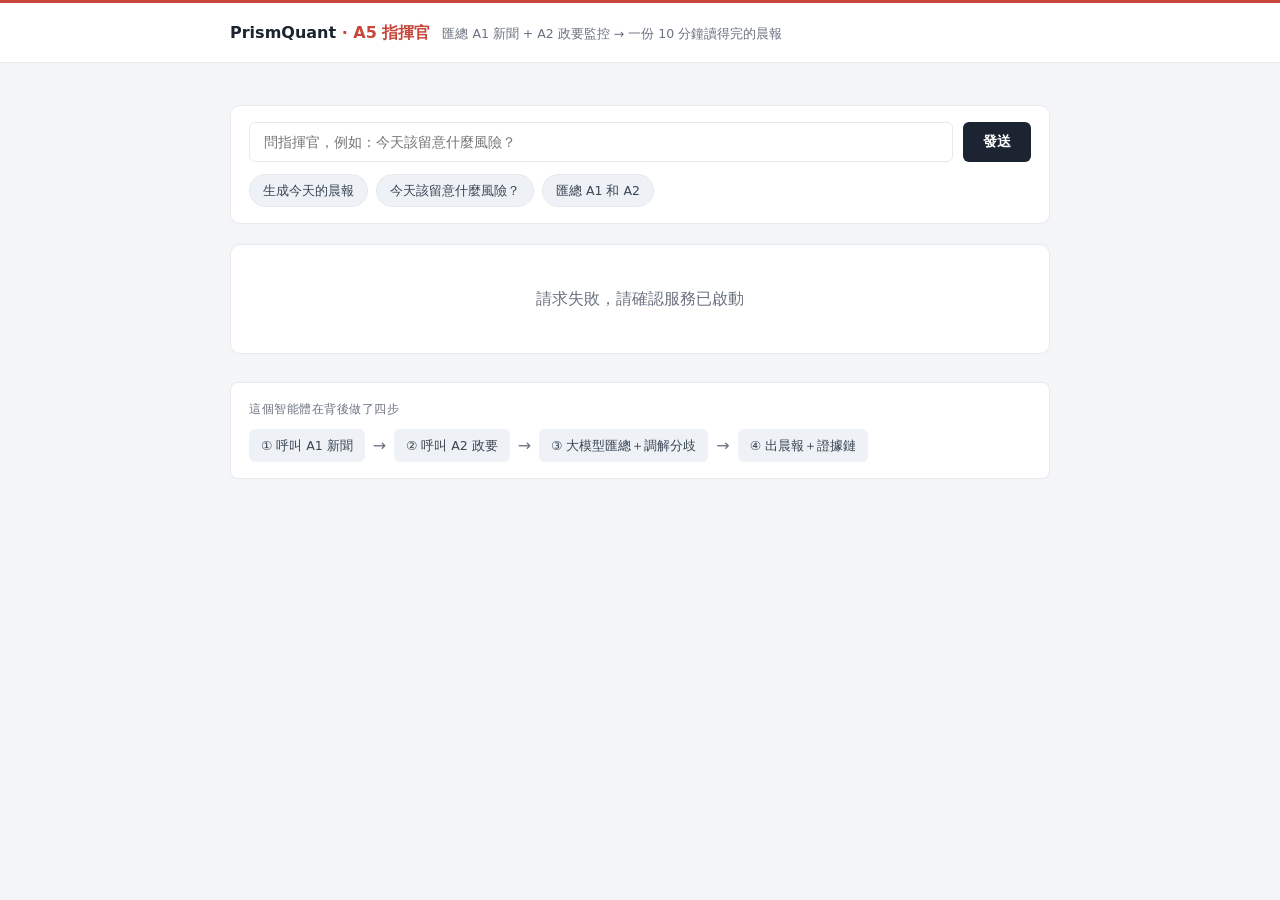
==== app/demo.html @ 3e489320 "Add a styled commander brief page at / for A5" ====
<!doctype html>
<html lang="zh-CN">
<head>
<meta charset="utf-8">
<meta name="viewport" content="width=device-width, initial-scale=1">
<title>PrismQuant · A5 指揮官</title>
<style>
:root{--ink:#1b2430;--red:#c8453a;--green:#1f7a63;--bg:#f4f5f7;--card:#fff;--line:#e6e9ee;--muted:#6b7280;--soft:#eef1f5}
*{box-sizing:border-box}
html{-webkit-font-smoothing:antialiased}
body{margin:0;font-family:"Segoe UI","Microsoft YaHei",system-ui,sans-serif;background:var(--bg);color:var(--ink);line-height:1.7}
.topbar{background:var(--card);border-bottom:1px solid var(--line);border-top:3px solid var(--red)}
.topbar .inner{max-width:860px;margin:0 auto;padding:16px 20px;display:flex;align-items:baseline;gap:12px;flex-wrap:wrap}
.brand{font-size:16px;font-weight:700}
.brand .a5{color:var(--red)}
.pipe{color:var(--muted);font-size:12.5px}
main{max-width:860px;margin:0 auto;padding:24px 20px 64px}
.ask{background:var(--card);border:1px solid var(--line);border-radius:10px;padding:16px 18px;margin-bottom:20px}
.ask .row{display:flex;gap:10px}
input{flex:1;padding:11px 14px;border:1px solid var(--line);border-radius:6px;font-size:14px;font-family:inherit}
input:focus{outline:2px solid var(--red);outline-offset:-1px;border-color:transparent}
button{background:var(--ink);color:#fff;border:0;padding:11px 20px;border-radius:6px;font-size:13.5px;cursor:pointer;font-weight:600;letter-spacing:.2px}
button:hover{opacity:.88}
button:disabled{opacity:.5;cursor:default}
.chips{display:flex;gap:8px;flex-wrap:wrap;margin-top:12px}
.chip{background:var(--soft);border:1px solid var(--line);border-radius:16px;padding:5px 13px;font-size:12.5px;color:#3a4654;cursor:pointer}
.chip:hover{border-color:var(--red);color:var(--red)}
.upstream{display:flex;gap:10px;flex-wrap:wrap;margin-bottom:18px}
.up{background:var(--card);border:1px solid var(--line);border-radius:6px;padding:6px 13px;font-size:12px;color:#3a4654;display:flex;align-items:center;gap:7px}
.dot{width:8px;height:8px;border-radius:50%;background:#8a8f98}
.dot.on{background:var(--green)}
.dot.off{background:var(--red)}
.loading{background:var(--card);border:1px solid var(--line);border-radius:10px;padding:40px;text-align:center;color:var(--muted)}
.pulse{animation:blink 1.2s ease-in-out infinite}
@keyframes blink{0%,100%{opacity:1}50%{opacity:.35}}
.card{background:var(--card);border:1px solid var(--line);border-radius:10px;padding:20px 22px;margin-bottom:14px}
.headline{font-family:Georgia,serif;font-size:20px;font-weight:600;line-height:1.4;margin:0 0 4px}
.qtxt{color:var(--muted);font-size:12px;margin:0 0 16px}
.brief{white-space:pre-wrap;font-size:15px;line-height:1.9;color:#2a3542}
.sec-title{font-size:12px;color:var(--muted);letter-spacing:.6px;margin:0 0 12px}
.ev{border-left:3px solid var(--red);padding:8px 14px;margin:10px 0;background:#fafafa;border-radius:0 6px 6px 0}
.ev b{color:var(--ink)}
.ev .p{color:#3a4654;margin-top:2px;font-size:13.5px}
.dis{background:#fff8f6;border:1px solid #f3d9d4;border-radius:8px;padding:12px 14px;margin:10px 0}
.dis .t{font-weight:600;font-size:13.5px}
.dis .s{font-size:13px;color:#3a4654;margin-top:6px}
.dis .s span{color:var(--muted)}
.risk{margin-top:8px;color:var(--red);font-size:13px}
.pipeline{margin-top:28px;background:var(--card);border:1px solid var(--line);border-radius:8px;padding:16px 18px}
.pipeline .tt{font-size:12px;color:var(--muted);margin-bottom:10px;letter-spacing:.5px}
.pipeline .steps{display:flex;gap:8px;align-items:center;flex-wrap:wrap}
.step{background:var(--soft);border-radius:6px;padding:6px 12px;font-size:12.5px;color:#3a4654}
.arrow{color:var(--muted)}
</style>
</head>
<body>
<div class="topbar"><div class="inner">
  <span class="brand">PrismQuant <span class="a5">· A5 指揮官</span></span>
  <span class="pipe">匯總 A1 新聞 + A2 政要監控 → 一份 10 分鐘讀得完的晨報</span>
</div></div>
<main>
  <div class="upstream" id="upstream"></div>
  <div class="ask">
    <div class="row">
      <input id="q" placeholder="問指揮官，例如：今天該留意什麼風險？" onkeydown="if(event.key==='Enter')runA5()">
      <button id="send" onclick="runA5()">發送</button>
    </div>
    <div class="chips">
      <span class="chip" onclick="runA5('生成今天的晨報')">生成今天的晨報</span>
      <span class="chip" onclick="runA5('今天該留意什麼風險？')">今天該留意什麼風險？</span>
      <span class="chip" onclick="runA5('匯總一下 A1 和 A2 的最新結論')">匯總 A1 和 A2</span>
    </div>
  </div>
  <div id="out"></div>
  <div class="pipeline">
    <div class="tt">這個智能體在背後做了四步</div>
    <div class="steps">
      <span class="step">① 呼叫 A1 新聞</span><span class="arrow">→</span>
      <span class="step">② 呼叫 A2 政要</span><span class="arrow">→</span>
      <span class="step">③ 大模型匯總＋調解分歧</span><span class="arrow">→</span>
      <span class="step">④ 出晨報＋證據鏈</span>
    </div>
  </div>
</main>
<script>
const $=s=>document.querySelector(s);
function esc(s){return String(s==null?'':s).replace(/[&<>"]/g,c=>({'&':'&amp;','<':'&lt;','>':'&gt;','"':'&quot;'}[c]))}
function loading(t){$('#out').innerHTML='<div class="loading"><div class="pulse">⏳ '+esc(t)+'…</div><div style="margin-top:8px;font-size:12px">正在呼叫 A1 新聞與 A2 政要監控，約 15 秒</div></div>'}
function render(d){
  if(d.detail){$('#out').innerHTML='<div class="loading">出錯：'+esc(d.detail.message||d.detail)+'</div>';return}
  let h='';
  h+='<div class="card"><h2 class="headline">'+esc(d.headline)+'</h2>'+
     (d.question?'<p class="qtxt">你的問題：'+esc(d.question)+'</p>':'')+
     '<div class="brief">'+esc(d.brief)+'</div></div>';
  h+='<div class="card"><p class="sec-title">證據鏈（每條結論可追溯來源）</p>'+
     ((d.evidence||[]).map(v=>'<div class="ev"><b>'+esc(v.agent)+'</b><div class="p">'+esc(v.point)+'</div></div>').join('')||'<div class="p">（無）</div>')+
     '</div>';
  if((d.disagreements||[]).length){
    h+='<div class="card"><p class="sec-title">分歧意見（兩邊都如實列出）</p>'+
       (d.disagreements||[]).map(v=>'<div class="dis"><div class="t">'+esc(v.topic)+'</div><div class="s"><span>A1：</span>'+esc(v.a1)+'</div><div class="s"><span>A2：</span>'+esc(v.a2)+'</div></div>').join('')+
       '</div>';
  }
  h+='<div class="risk">⚠ '+esc(d.risk_note||'')+'</div>';
  $('#out').innerHTML=h;
  renderUpstream(d.upstream_ok);
}
function renderUpstream(ok){
  ok=ok||{a1:false,a2:false};
  $('#upstream').innerHTML=
    `<span class="up"><span class="dot ${ok.a1?'on':'off'}"></span>A1 新聞情報 ${ok.a1?'已連線':'未連線'}</span>`+
    `<span class="up"><span class="dot ${ok.a2?'on':'off'}"></span>A2 政要監控 ${ok.a2?'已連線':'未連線'}</span>`;
}
async function runA5(preset){
  const q=preset!==undefined?preset:$('#q').value;
  $('#send').disabled=true;
  loading('指揮官正在匯總');
  try{
    const d=await(await fetch('/api/v1/commander/run',{method:'POST',headers:{'Content-Type':'application/json'},body:JSON.stringify({question:q})})).json();
    render(d);
  }catch(e){$('#out').innerHTML='<div class="loading">請求失敗，請確認服務已啟動</div>'}
  finally{$('#send').disabled=false}
}
runA5('生成今天的晨報');
</script>
</body>
</html>
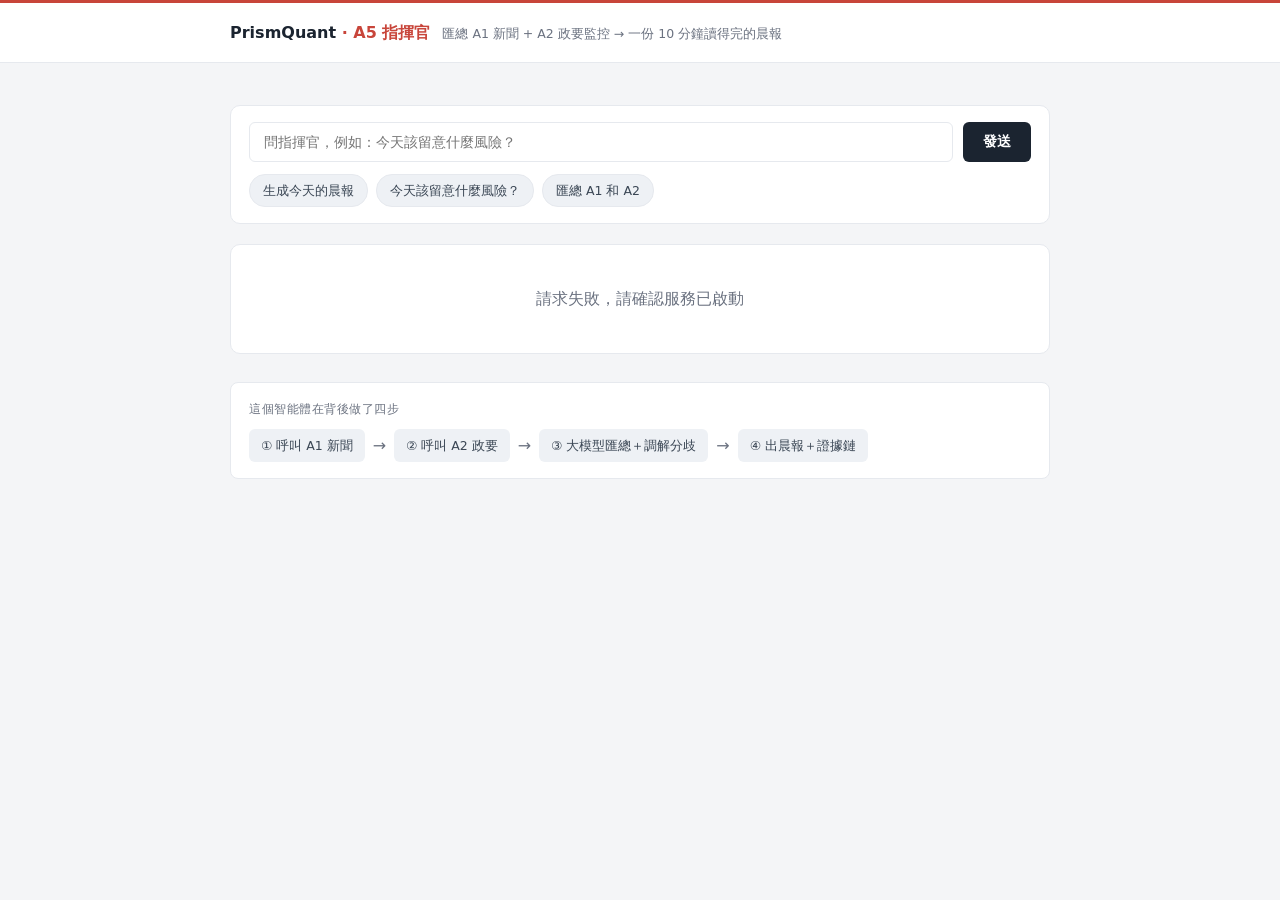
==== commit 8707f7fe: "A5: add standalone demo mode (sample fallback when A1/A2 offline)" ====
--- a/app/demo.html
+++ b/app/demo.html
@@ -46,6 +46,7 @@
 .dis .s{font-size:13px;color:#3a4654;margin-top:6px}
 .dis .s span{color:var(--muted)}
 .risk{margin-top:8px;color:var(--red);font-size:13px}
+.note{margin-bottom:12px;background:#fff8f0;border:1px solid #f0dfc8;border-radius:8px;padding:10px 14px;color:#8a6d3b;font-size:13px}
 .pipeline{margin-top:28px;background:var(--card);border:1px solid var(--line);border-radius:8px;padding:16px 18px}
 .pipeline .tt{font-size:12px;color:var(--muted);margin-bottom:10px;letter-spacing:.5px}
 .pipeline .steps{display:flex;gap:8px;align-items:center;flex-wrap:wrap}
@@ -89,6 +90,7 @@
 function render(d){
   if(d.detail){$('#out').innerHTML='<div class="loading">出錯：'+esc(d.detail.message||d.detail)+'</div>';return}
   let h='';
+  if(d.note){h+='<div class="note">ℹ '+esc(d.note)+'</div>';}
   h+='<div class="card"><h2 class="headline">'+esc(d.headline)+'</h2>'+
      (d.question?'<p class="qtxt">你的問題：'+esc(d.question)+'</p>':'')+
      '<div class="brief">'+esc(d.brief)+'</div></div>';
